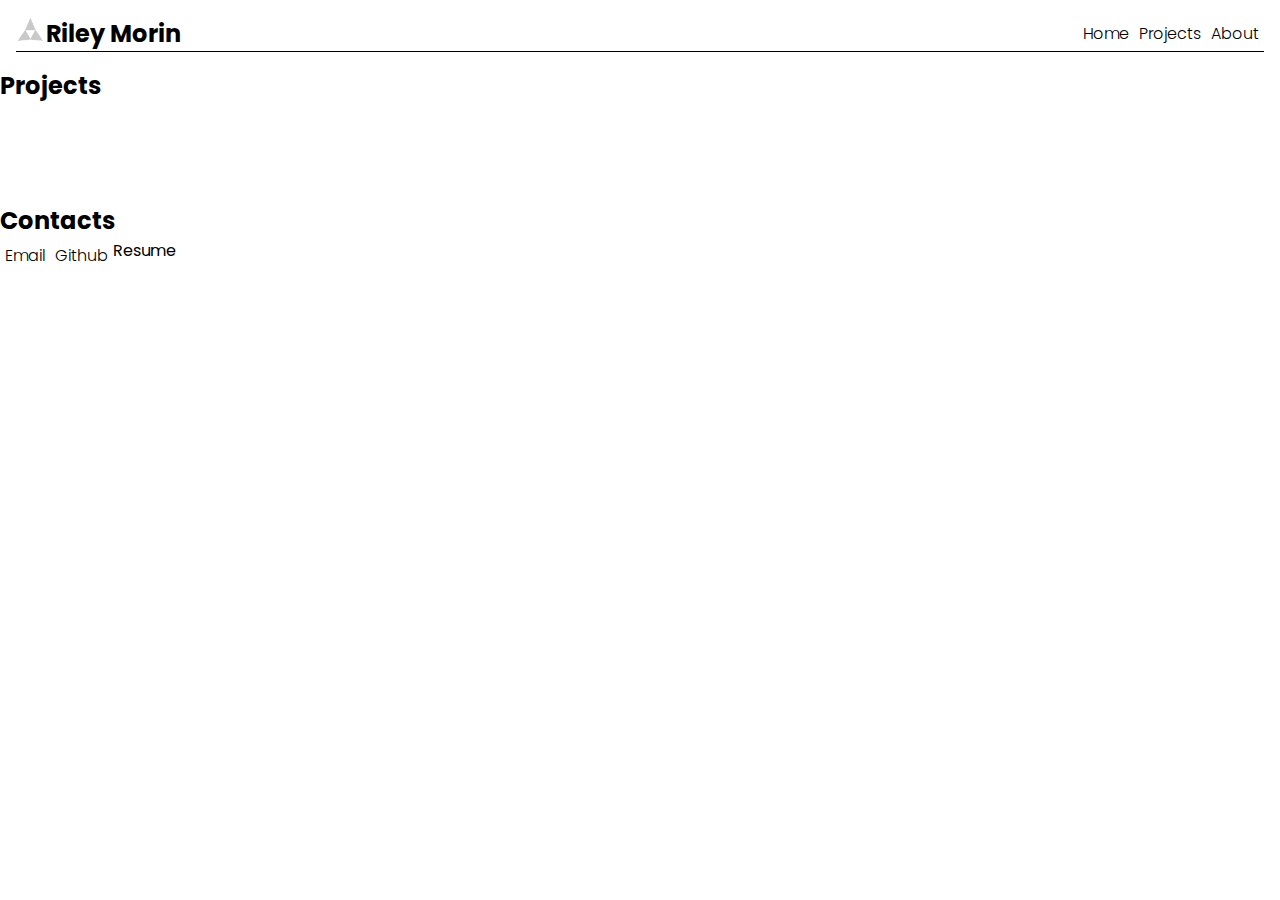
==== index.html @ d3e6b2cf "first commit" ====
<!DOCTYPE html>
<html lang="en">
  <head>
    <meta charset="UTF-8" />
    <meta http-equiv="X-UA-Compatible" content="IE=edge" />
    <meta name="viewport" content="width=device-width, initial-scale=1.0" />
    <title>Riley Morin's Portfolio</title>
    <link rel="preconnect" href="https://fonts.googleapis.com" />
    <link rel="preconnect" href="https://fonts.gstatic.com" crossorigin />
    <link
      href="https://fonts.googleapis.com/css2?family=Poppins:wght@100;200;300&display=swap"
      rel="stylesheet"
    />
    <link rel="stylesheet" href="styles.css" />
    <script src="main.js"></script>
  </head>
  <body>
    <header>
      <div class="header-container">
        <div class="name-logo">
          <img src="images/Logo.png" alt="" width="30px" height="30px" />
          <h2 id="title">Riley Morin</h2>
        </div>
        <nav>
          <div class="navigation">
            <ul>
              <a href="index.html"><li>Home</li></a>
              <a href="index.html"><li>Projects</li></a>
              <a href="about.html"><li>About</li></a>
            </ul>
          </div>
        </nav>
      </div>
    </header>
    <main>
      <div>
        <h1></h1>
      </div>
      <section class="projects">
        <h2>Projects</h2>
        <div class="cards">
          <article>
            <img src="" alt="" />
            <div class="card-text">
              <h3></h3>
              <p></p>
            </div>
          </article>
        </div>
        <div class="cards">
          <article>
            <img src="" alt="" />
            <div class="card-text">
              <h3></h3>
              <p></p>
            </div>
          </article>
        </div>
        <div class="cards">
          <article>
            <img src="" alt="" />
            <div class="card-text">
              <h3></h3>
              <p></p>
            </div>
          </article>
        </div>
        <div class="cards">
          <article>
            <img src="" alt="" />
            <div class="card-text">
              <h3></h3>
              <p></p>
            </div>
          </article>
        </div>
      </section>
    </main>
    <footer>
      <h2>Contacts</h2>
      <ul>
        <a href="mailto:riley.morin@gmail.com"><li>Email</li></a>
        <a href="https://github.com/Rmorin19" target="_blank"
          ><li>Github</li></a
        >
        <!--once its finished -->
        <li>Resume</li>
      </ul>
    </footer>
  </body>
</html>
---- styles.css ----
* {
  margin: 0;
  padding: 0;
  box-sizing: border-box;
  font-family: "Poppins";
}

.header-container {
  display: flex;
  flex-wrap: nowrap;
  justify-content: space-between;
  margin: 1em;
  border-bottom: 1px solid black;
}

.name-logo {
  display: flex;
  flex-wrap: nowrap;
}

ul {
  list-style: none;
  display: flex;
  flex-wrap: nowrap;
}

a {
  text-decoration: none;
  margin: 5px;
  color: black;
  font-weight: 300;
}
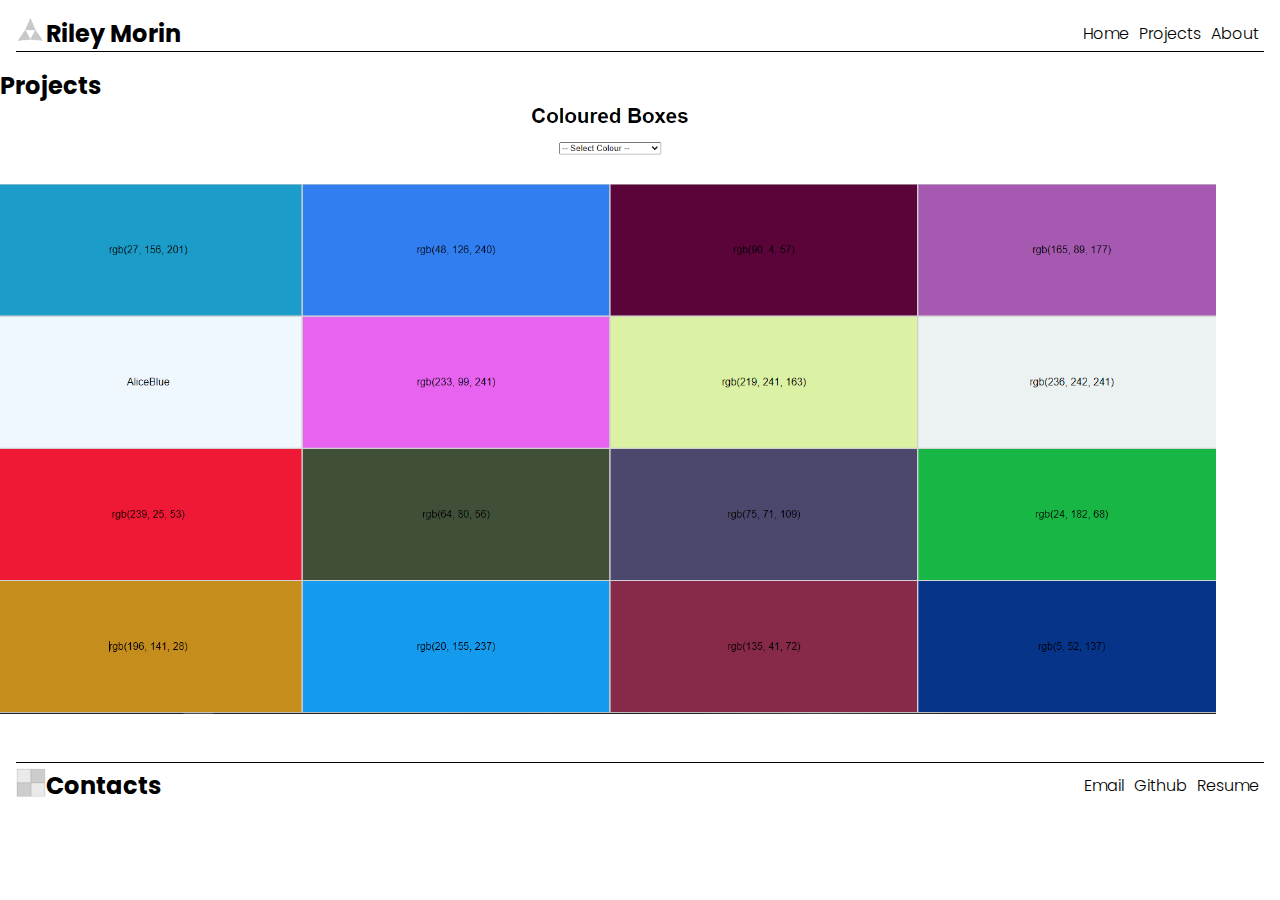
==== commit 186a9c78: "started putting imgs and more content" ====
--- a/index.html
+++ b/index.html
@@ -40,7 +40,9 @@
         <h2>Projects</h2>
         <div class="cards">
           <article>
-            <img src="" alt="" />
+            <div id="card1-img">
+              <img src="images/Project 1.PNG" alt="" />
+            </div>
             <div class="card-text">
               <h3></h3>
               <p></p>
@@ -49,7 +51,7 @@
         </div>
         <div class="cards">
           <article>
-            <img src="" alt="" />
+            <!-- <img src="images/Project 2.PNG" alt="" /> -->
             <div class="card-text">
               <h3></h3>
               <p></p>
@@ -58,7 +60,7 @@
         </div>
         <div class="cards">
           <article>
-            <img src="" alt="" />
+            <!-- <img src="images/Project 3.PNG" alt="" /> -->
             <div class="card-text">
               <h3></h3>
               <p></p>
@@ -77,15 +79,23 @@
       </section>
     </main>
     <footer>
-      <h2>Contacts</h2>
-      <ul>
-        <a href="mailto:riley.morin@gmail.com"><li>Email</li></a>
-        <a href="https://github.com/Rmorin19" target="_blank"
-          ><li>Github</li></a
-        >
-        <!--once its finished -->
-        <li>Resume</li>
-      </ul>
+      <div class="footer-container">
+        <div class="footer-logo">
+          <img src="images/Capture.PNG" alt="" width="30px" height="30px" />
+          <h2>Contacts</h2>
+        </div>
+        <ul>
+          <a href="mailto:riley.morin@gmail.com"><li>Email</li></a>
+          <a href="https://github.com/Rmorin19" target="_blank"
+            ><li>Github</li></a
+          >
+          <a
+            href="https://smailpembinatrails-my.sharepoint.com/personal/rmorin_smail_pembinatrails_ca/Documents/Resume.pdf"
+            target="_blank"
+            ><li>Resume</li></a
+          >
+        </ul>
+      </div>
     </footer>
   </body>
 </html>
--- a/styles.css
+++ b/styles.css
@@ -13,9 +13,31 @@
   border-bottom: 1px solid black;
 }
 
+.footer-container {
+  display: flex;
+  flex-wrap: nowrap;
+  justify-content: space-between;
+  margin: 1em;
+  padding-top: 5px;
+  border-top: 1px solid black;
+}
+
 .name-logo {
   display: flex;
   flex-wrap: nowrap;
+}
+
+.footer-logo {
+  display: flex;
+  flex-wrap: nowrap;
+}
+
+#card1-img {
+  width: 95%;
+}
+
+#card1-img img {
+  width: 100%;
 }
 
 ul {
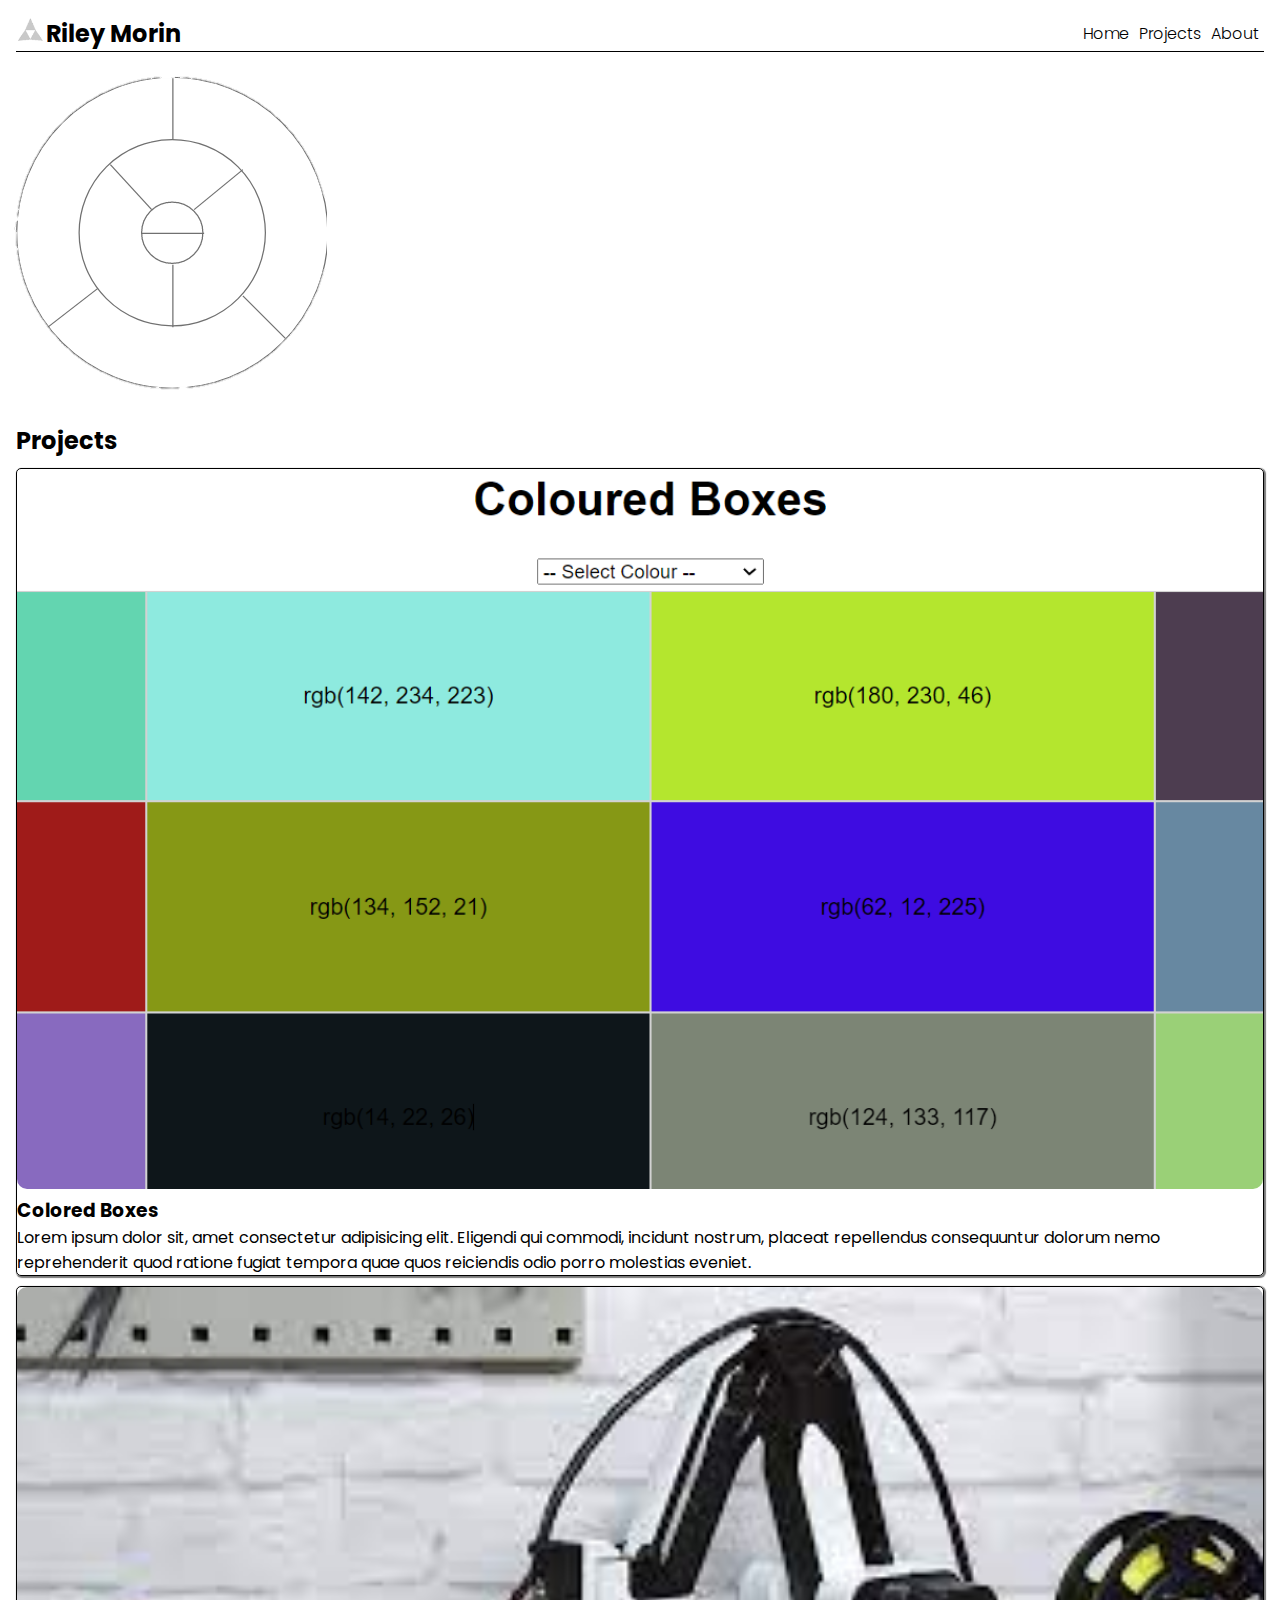
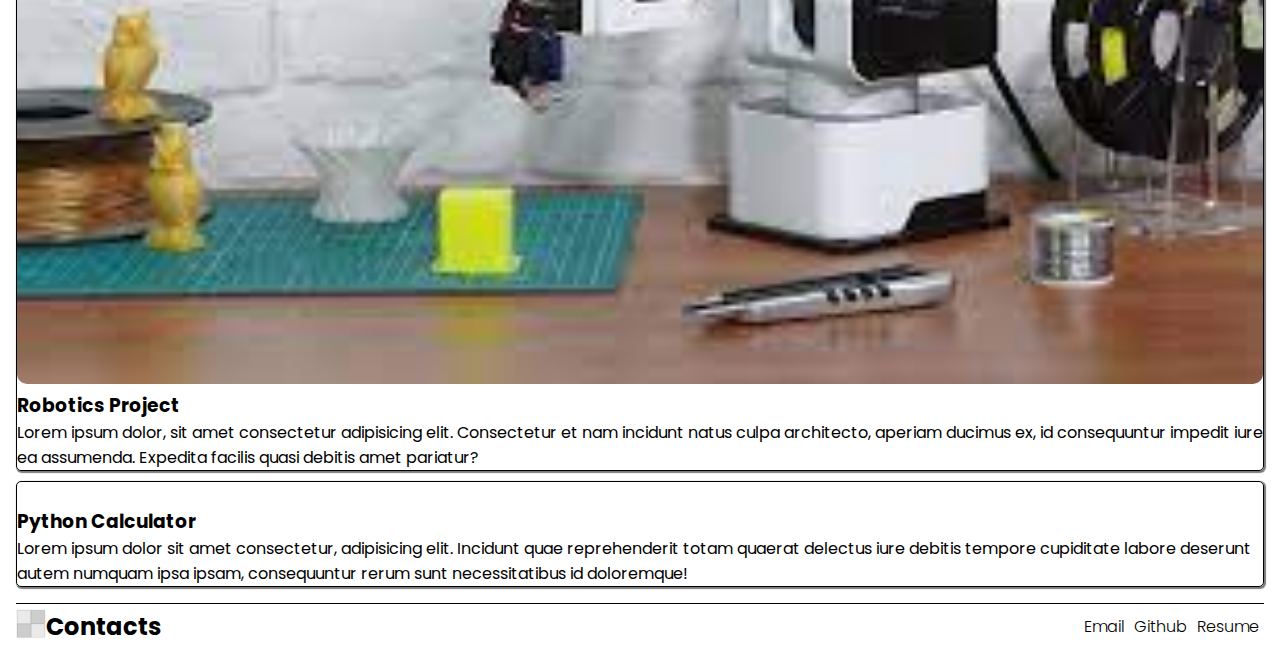
==== commit 97b329c6: "did more styling" ====
--- a/index.html
+++ b/index.html
@@ -34,6 +34,7 @@
     </header>
     <main>
       <div>
+        <img src="images/Logo2.png" alt="">
         <h1></h1>
       </div>
       <section class="projects">
@@ -44,38 +45,45 @@
               <img src="images/Project 1.PNG" alt="" />
             </div>
             <div class="card-text">
-              <h3></h3>
-              <p></p>
+              <h3>Colored Boxes</h3>
+              <p>
+                Lorem ipsum dolor sit, amet consectetur adipisicing elit.
+                Eligendi qui commodi, incidunt nostrum, placeat repellendus
+                consequuntur dolorum nemo reprehenderit quod ratione fugiat
+                tempora quae quos reiciendis odio porro molestias eveniet.
+              </p>
             </div>
           </article>
         </div>
         <div class="cards">
           <article>
-            <!-- <img src="images/Project 2.PNG" alt="" /> -->
+            <div id="card2-img">
+              <img src="images/Project 2.PNG" alt="" />
+            </div>
             <div class="card-text">
-              <h3></h3>
-              <p></p>
+              <h3>Robotics Project</h3>
+              <p>
+                Lorem ipsum dolor, sit amet consectetur adipisicing elit.
+                Consectetur et nam incidunt natus culpa architecto, aperiam
+                ducimus ex, id consequuntur impedit iure ea assumenda. Expedita
+                facilis quasi debitis amet pariatur?
+              </p>
             </div>
           </article>
         </div>
         <div class="cards">
-          <article>
-            <!-- <img src="images/Project 3.PNG" alt="" /> -->
-            <div class="card-text">
-              <h3></h3>
-              <p></p>
-            </div>
-          </article>
-        </div>
-        <div class="cards">
-          <article>
-            <img src="" alt="" />
-            <div class="card-text">
-              <h3></h3>
-              <p></p>
-            </div>
-          </article>
-        </div>
+        <article>
+          <img src="" alt="" />
+          <div class="card-text">
+            <h3>Python Calculator</h3>
+            <p>
+              Lorem ipsum dolor sit amet consectetur, adipisicing elit.
+              Incidunt quae reprehenderit totam quaerat delectus iure debitis
+              tempore cupiditate labore deserunt autem numquam ipsa ipsam,
+              consequuntur rerum sunt necessitatibus id doloremque!
+            </p>
+          </div>
+        </article>
       </section>
     </main>
     <footer>
--- a/styles.css
+++ b/styles.css
@@ -3,6 +3,9 @@
   padding: 0;
   box-sizing: border-box;
   font-family: "Poppins";
+  animation-name: fade-in;
+  animation-duration: 2s;
+  position: relative;
 }
 
 .header-container {
@@ -32,12 +35,30 @@
   flex-wrap: nowrap;
 }
 
+.projects {
+  margin: 1em;
+}
+
+.cards {
+  border-radius: 5px;
+  box-shadow: 1px 1px 1px 1px rgb(122, 122, 122);
+  border: 1px solid black;
+  margin: 10px 0;
+}
+
 #card1-img {
-  width: 95%;
+  width: 100%;
+  border-radius: 5px;
 }
 
 #card1-img img {
   width: 100%;
+  border-radius: 10px;
+}
+
+#card2-img img {
+  width: 100%;
+  border-radius: 10px;
 }
 
 ul {
@@ -52,3 +73,14 @@
   color: black;
   font-weight: 300;
 }
+
+@keyframes fade-in {
+  from {
+    transform: translateY(-300px);
+    opacity: 0;
+  }
+  to {
+    transform: translateY(0);
+    opacity: 1;
+  }
+}
